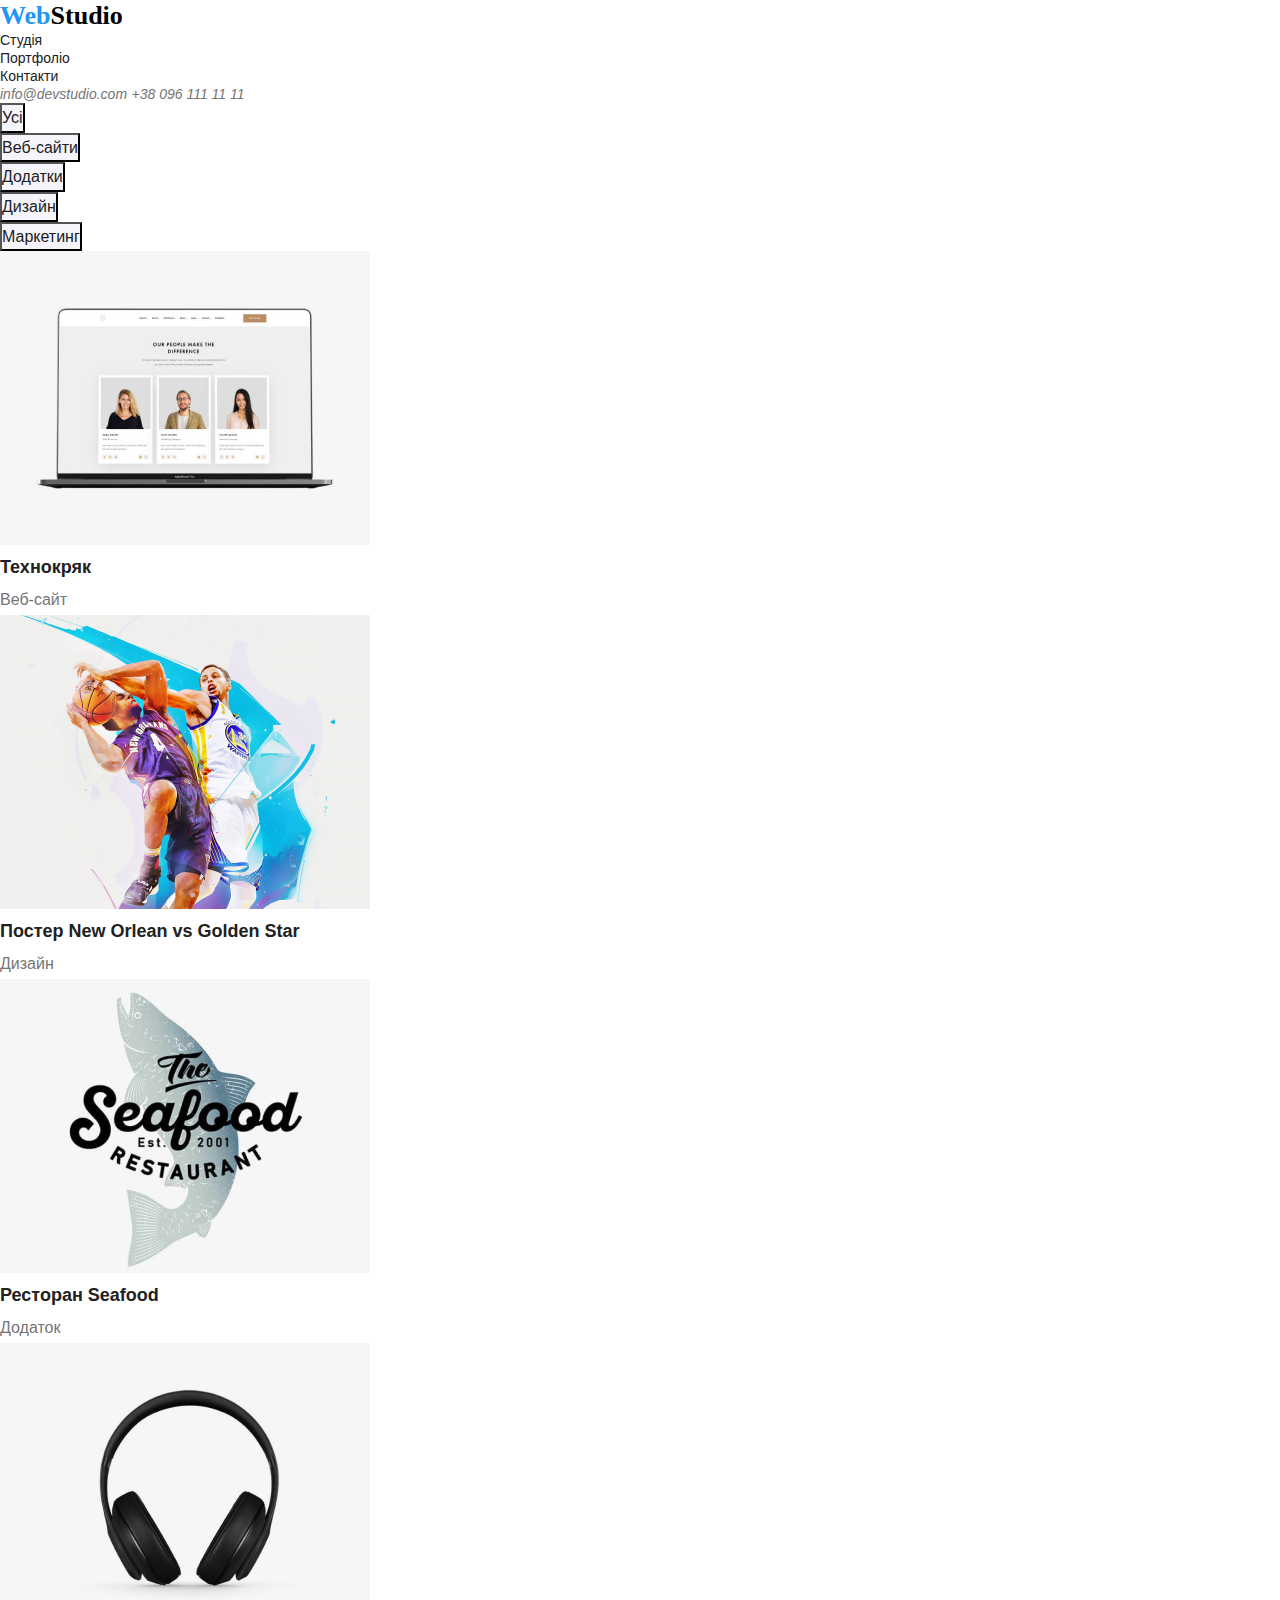
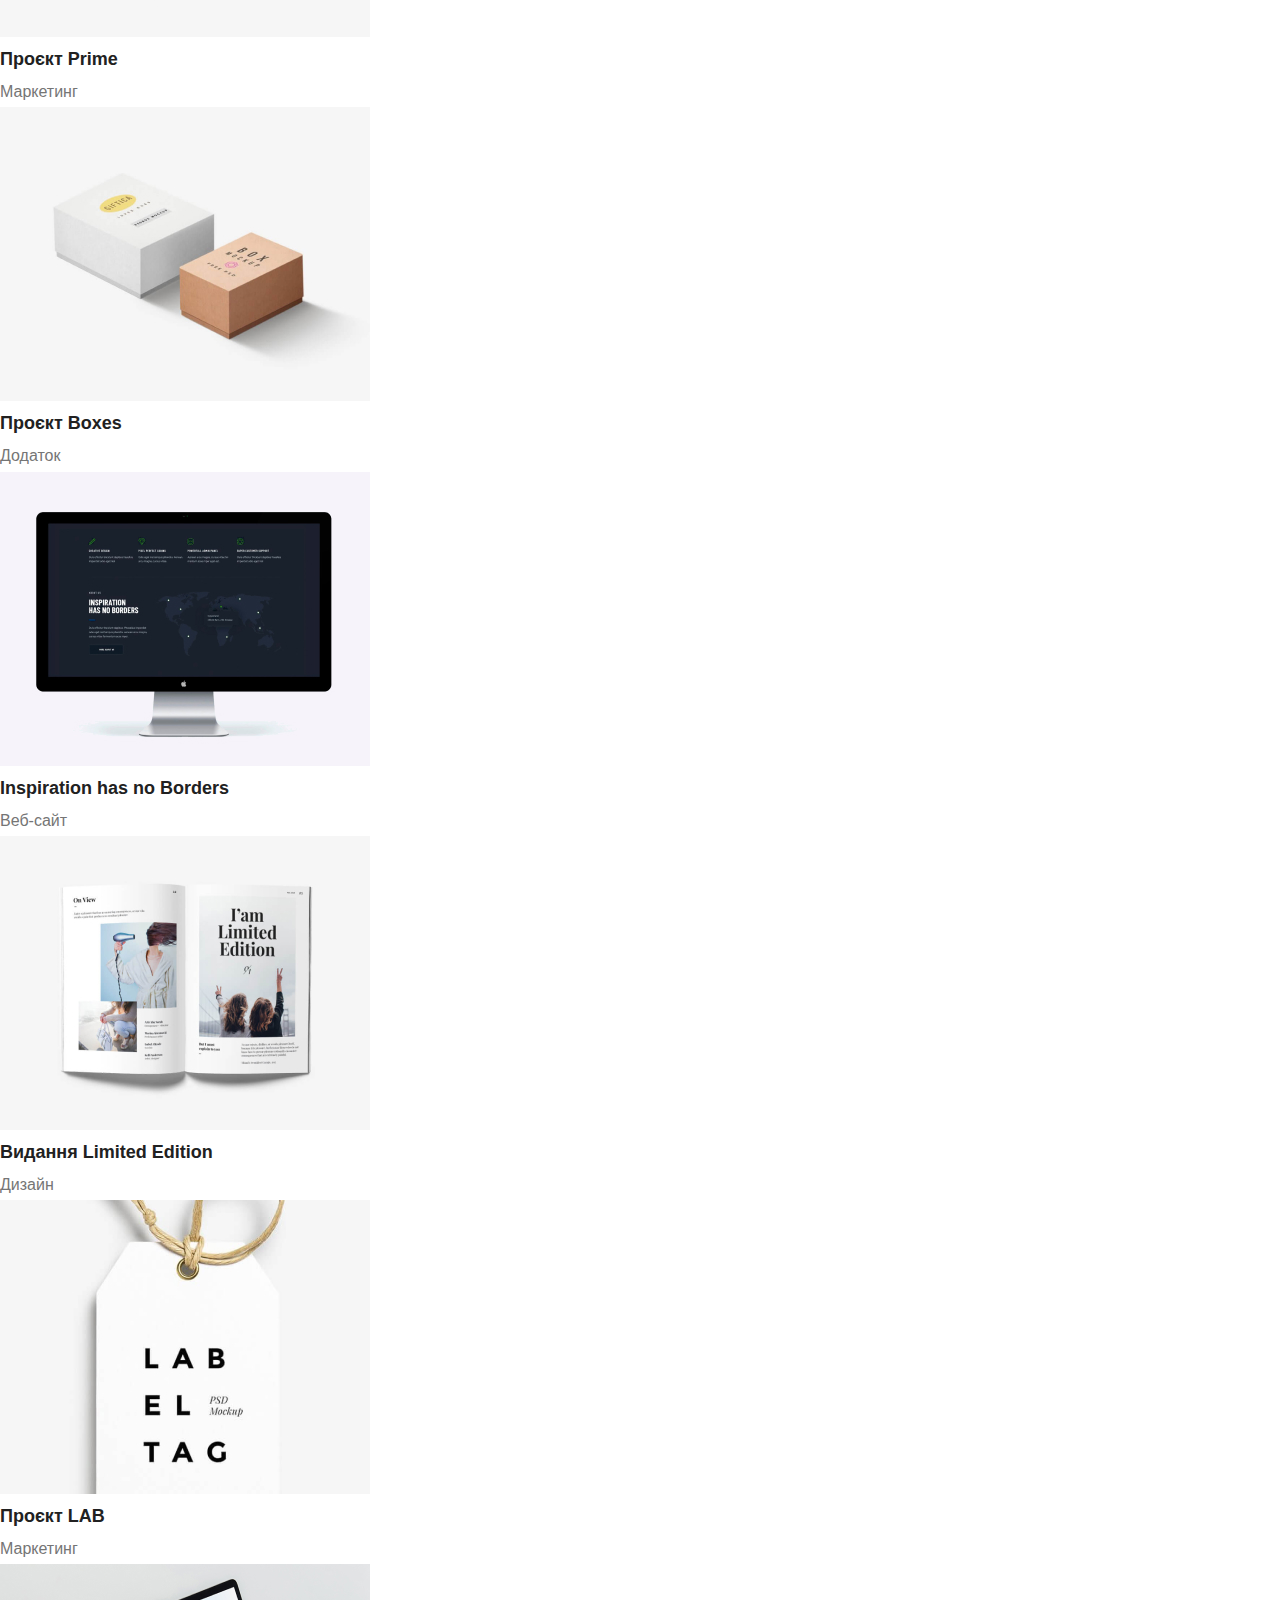
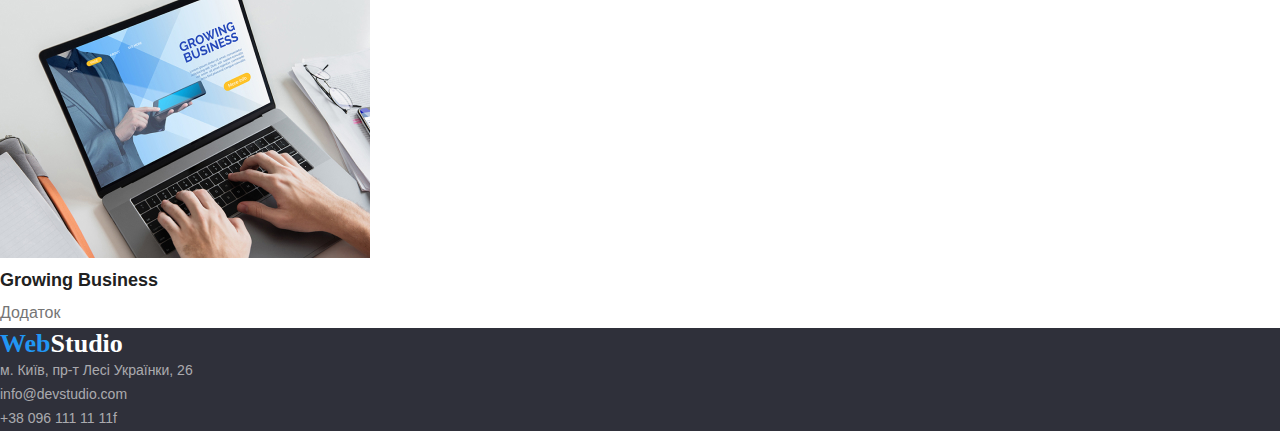
==== portfolio.html @ bfa21dd5 "hw-3" ====
<!DOCTYPE html>
<html lang="en">
<head>
    <meta charset="UTF-8">
    <meta http-equiv="X-UA-Compatible" content="IE=edge">
    <meta name="viewport" content="width=device-width, initial-scale=1.0">
    <title>Document</title>
    <link rel="preconnect" href="https://fonts.googleapis.com">
    <link rel="preconnect" href="https://fonts.gstatic.com" crossorigin>
    <link
        href="https: //fonts.googleapis.com/css2?family= Raleway :wght@700 & семья = Робото: вес @ 400; 500; 700; 900 & display=swap"
        rel="stylesheet">
    <link rel="stylesheet" href="./css/comon.css">
    <link rel="stylesheet" href="./css/style.css">
    
</head>
<body>
    <header class="header">
        <nav class="header-nav">
            <a class="header-logo" href=""><span>Web</span>Studio</a>
            <ul>
                <li><a class="header-link link" href="">Студія</a></li>
                <li><a class="header-link link" href="./portfolio.html">Портфоліо</a></li>
                <li><a class="header-link link" href="">Контакти</a></li>
            </ul>
        </nav>
        <address class="header-add">
            <a class="link" href="">info@devstudio.com</a>
            <a class="link" href="">+38 096 111 11 11</a>
        </address>
    </header>
    <main>
        <!-- section buttons -->
        <section class="buttons">
            <ul>
            <li>
                <button type="button" class="buttons-tup">Усі</button>
            </li>
            <li>
                <button type="button" class="buttons-tup">Веб-сайти</button>
            </li>
            <li>
                <button type="button" class="buttons-tup">Додатки</button>
            </li>
            <li>
                <button type="button" class="buttons-tup">Дизайн</button>
            </li>
            <li>
                <button type="button" class="buttons-tup">Маркетинг</button>
            </li>
        </section>
        <!-- section portfolio -->
        <section class="portfolio">
            <ul>
                <li>
                    <img src="./images/portfolio1.jpg" alt="" width="370">
                    <h3 class="portfolio-title">Технокряк</h3>
                    <p class="portfolio-text">Веб-сайт</p>
                </li>
                <li>
                    <img src="./images/portfolio2.jpg" alt="" width="370">
                    <h3 class="portfolio-title">Постер New Orlean vs Golden Star</h3>
                    <p class="portfolio-text">Дизайн</p>
                </li>
                <li>
                    <img src="./images/portfolio3.jpg" alt="" width="370">
                    <h3 class="portfolio-title">Ресторан Seafood</h3>
                    <p class="portfolio-text">Додаток</p>
                </li>
                <li>
                    <img src="./images/portfolio4.jpg" alt="" width="370">
                    <h3 class="portfolio-title">Проєкт Prime</h3>
                    <p class="portfolio-text">Маркетинг</p>
                </li>
                <li>
                    <img src="./images/portfolio5.jpg" alt="" width="370">
                    <h3 class="portfolio-title">Проєкт Boxes</h3>
                    <p class="portfolio-text">Додаток</p>
                </li>
                <li>
                    <img src="./images/portfolio6.jpg" alt="" width="370">
                    <h3 class="portfolio-title">Inspiration has no Borders</h3>
                    <p class="portfolio-text">Веб-сайт</p>
                </li>
                <li>
                    <img src="./images/portfolio7.jpg" alt="" width="370">
                    <h3 class="portfolio-title">Видання Limited Edition</h3>
                    <p class="portfolio-text">Дизайн</p>
                </li>
                <li>
                    <img src="./images/portfolio8.jpg" alt="" width="370">
                    <h3 class="portfolio-title">Проєкт LAB</h3>
                    <p class="portfolio-text">Маркетинг</p>
                </li>
                <li>
                    <img src="./images/portfolio9.jpg" alt="" width="370">
                    <h3 class="portfolio-title">Growing Business</h3>
                    <p class="portfolio-text">Додаток</p>
                </li>
            </ul>
        </section>
    </main>
    <footer class="footer">
        <a class="footer-logo" href=""><span>Web</span>Studio</a>
        <ul>
            <li><a class="footer-add" href="">м. Київ, пр-т Лесі Українки, 26</a></li>
            <li><a class="footer-add" href="">info@devstudio.com</a></li>
            <li><a class="footer-add" href="">+38 096 111 11 11f</a></li>
        </ul>
    </footer>
</body>
</html>
---- css/comon.css ----
* {
    margin: 0;
    padding: 0;
}

a {
    text-decoration: none;
}

body {
    font-family: Roboto, sans-serif;
}
---- css/style.css ----
:root {
    --title-color: #212121;
    --text-color: #757575;
    --bgc-color: #F5F5F5;
    --background-color: #FFFFFF;
    --button-color: #2196F3;
    --bgc-footer-color: #2F303A;
    --logo_color:#000000;
    --bcg-team-color:#F5F4FA;
    --text-footer-color: rgba(255, 255, 255, 0.6);
}

/* section header */

.header {
    background-color: var(--background-color);
}

.header-logo {
    font-family: Raleway;
    font-weight: 700;
    font-size: 26px;
    line-height: 1.2;
    color: var(--logo_color);
}

.header-logo span {
    color: var(--button-color);
}

.header-link {
    font-weight: 500;
    font-size: 14px;
    line-height: 1.14;
    color: var(--title-color);
}

.header-add a {
    font-weight: 500;
    font-size: 14px;
    line-height: 1.14;
    color: var(--text-color);
}

.link:hover,
.link:focus {
    color: var(--button-color);
}

/* section cover */

.cover {
    text-align: center;
    background-color: var(--bgc-footer-color);
}

.cover-title {
    font-weight: 900;
    font-size: 44px;
    line-height: 1.5;
    color: var(--background-color);
}

.cover-btn {
    font-weight: 700;
    font-size: 16px;
    line-height: 1.88;
    background-color: var(--button-color);
    color: var(--background-color);
}

/* section advantages */

.advantages {
    background-color: var(--bcg-color);
}

.advantages-title {
    font-weight: 700;
    font-size: 14px;
    line-height: 1.14;
    color: var(--title-color);
}

.advantages-text {
    font-weight: 400;
    font-size: 14px;
    line-height: 1.71;
    color: var(--text-color);
}
/* section emphasis */

.emphasis {
    background-color: var(--bcg-color);
}

.emphasis-title {
    font-weight: 700;
    font-size: 36px;
    line-height: 42px;
    text-align: center;
    color: var(--title-color);
}
/* section team */

.team {
    background-color: var(--bcg-team-color);
}

.team-caption {
    font-weight: 700;
    font-size: 36px;
    line-height: 1.17;
    text-align: center;
}

.team-title {
    font-weight: 500;
    font-size: 16px;
    line-height: 1.19;
    color: var(--title-color)
}

.team-text {
    font-weight: 400;
    font-size: 16px;
    line-height: 1.19;
    color: var(--text-color);
}

/* footer */

.footer {
    background-color: var(--bgc-footer-color);
}

.footer-logo {
    font-family: Raleway;
    font-weight: 700;
    font-size: 26px;
    line-height: 1.2;
    color: var(--background-color);
}

.footer-logo span {
    color: var(--button-color);
}

.footer-add {
    font-weight: 400;
    font-size: 14px;
    line-height: 1.71;
    color:var(--text-footer-color);
}

.footer-add:hover,
.footer-add:focus {
    color: var(--background-color);
}

/* section buttons */

.buttons-tup {
    font-weight: 500;
    font-size: 16px;
    line-height: 1.6;
    background-color: var(--bcg-team-color);
    color:var(--title-color);
}

.buttons-tup:hover,
.buttons-tup:focus {
    background-color: var(--button-color);
    color:var(--background-color);
}

/* section portfolio */

.portfolio-title {
    font-weight: 700;
    font-size: 18px;
    line-height: 2;
    color:var(--title-color);
}

.portfolio-text {
    font-weight: 400;
    font-size: 16px;
    line-height: 1.88;
    color: var(--text-color);
}
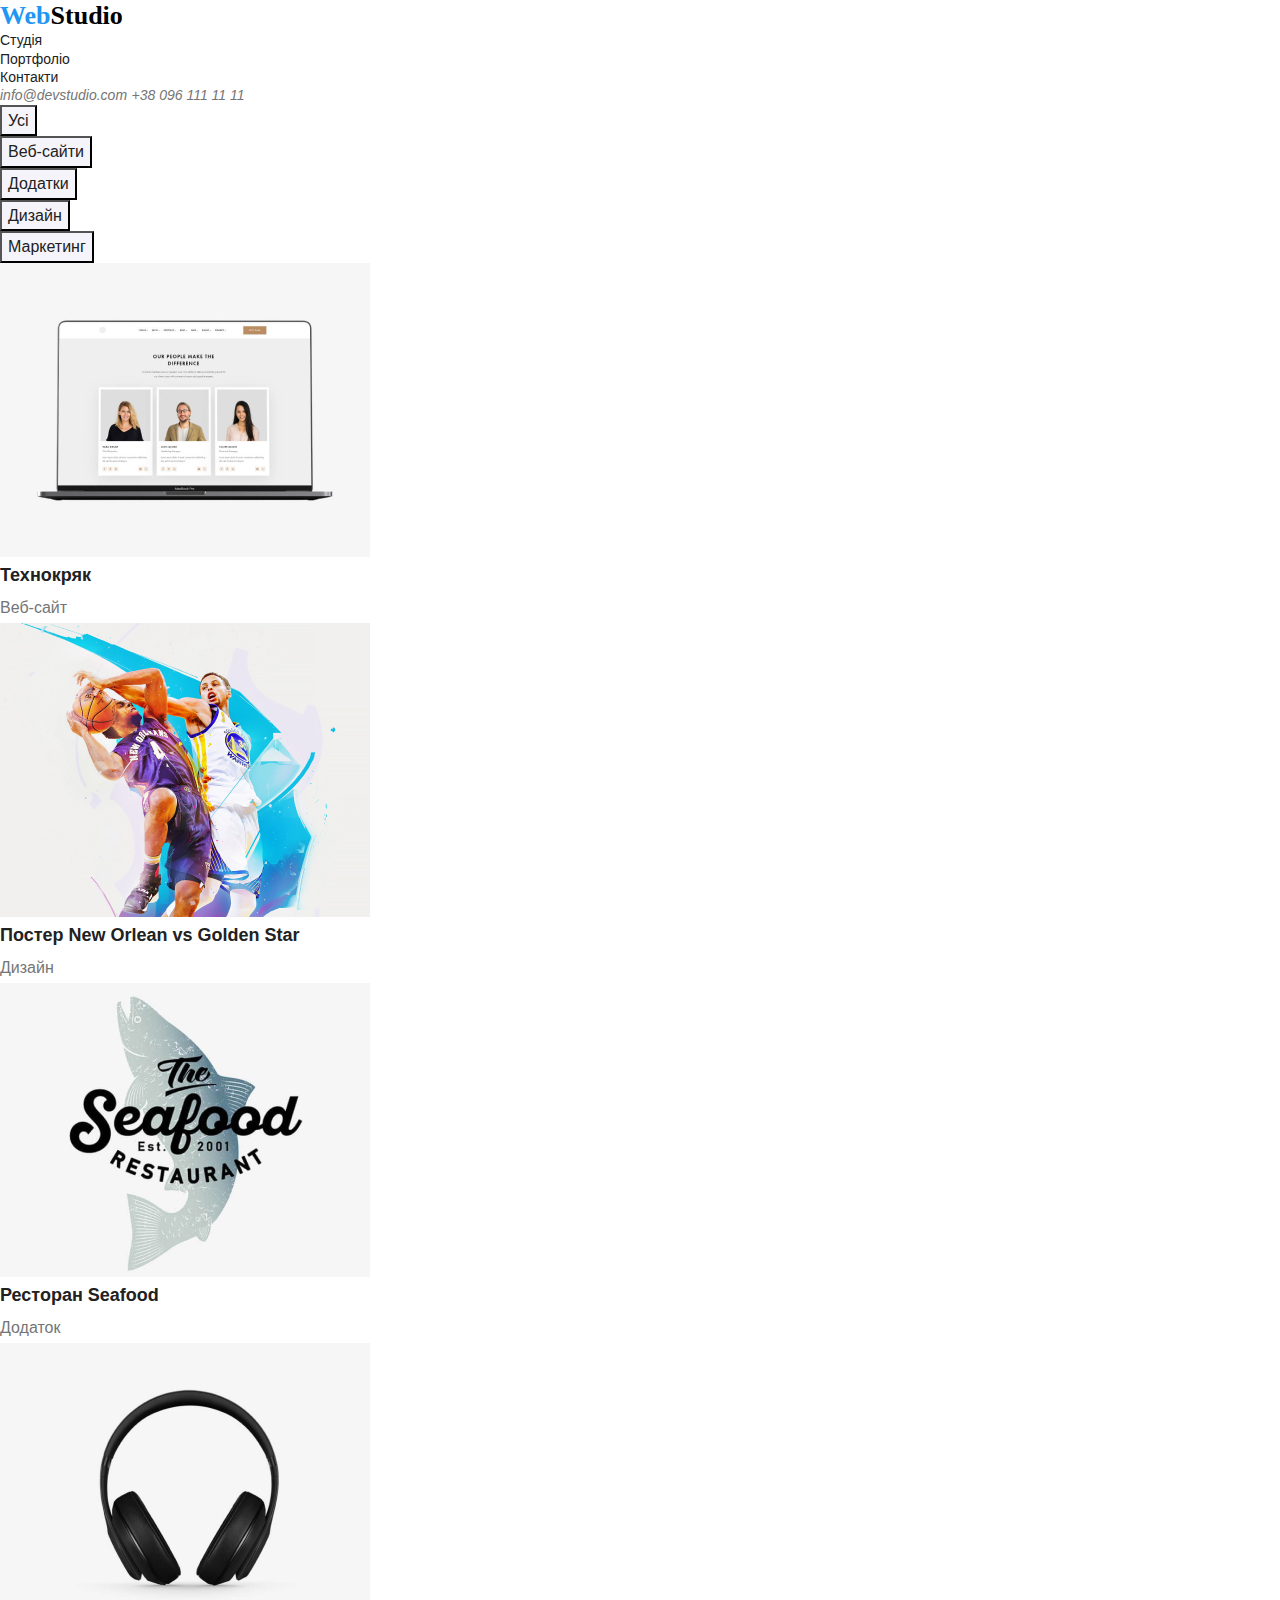
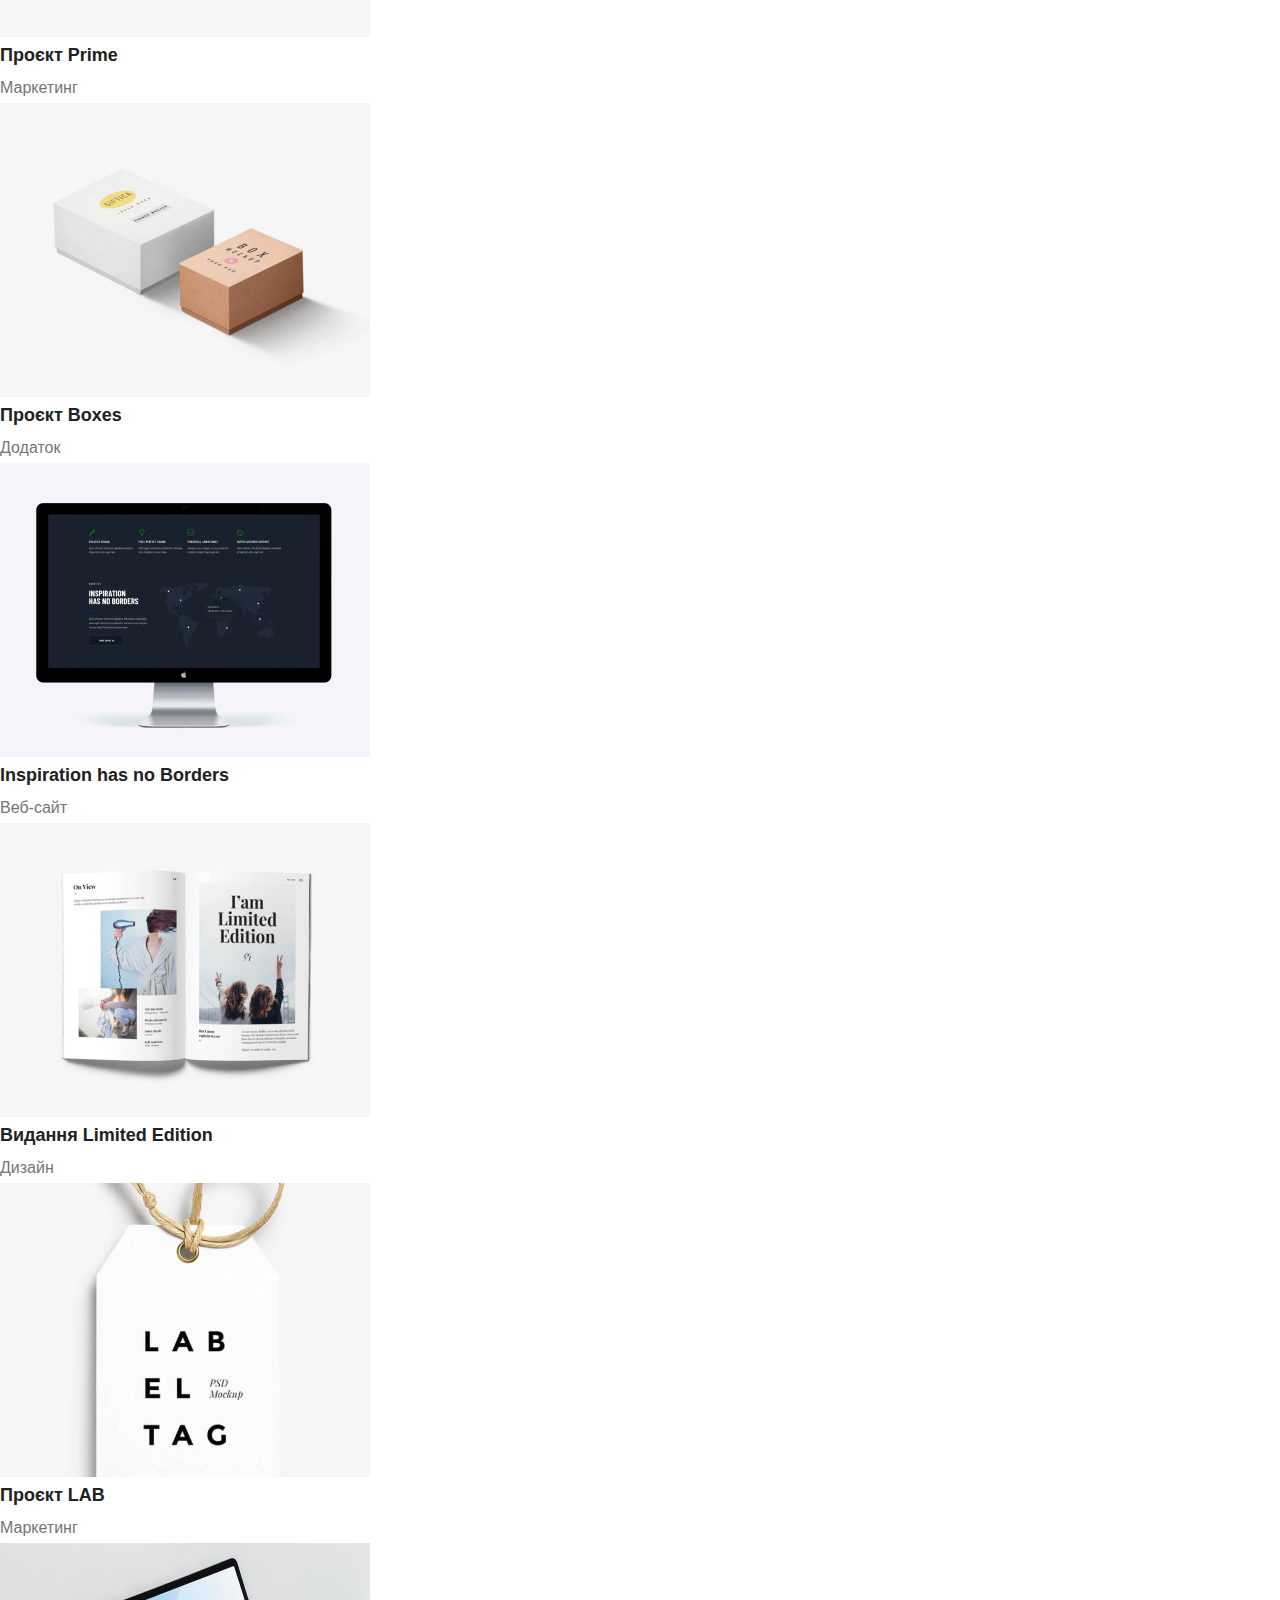
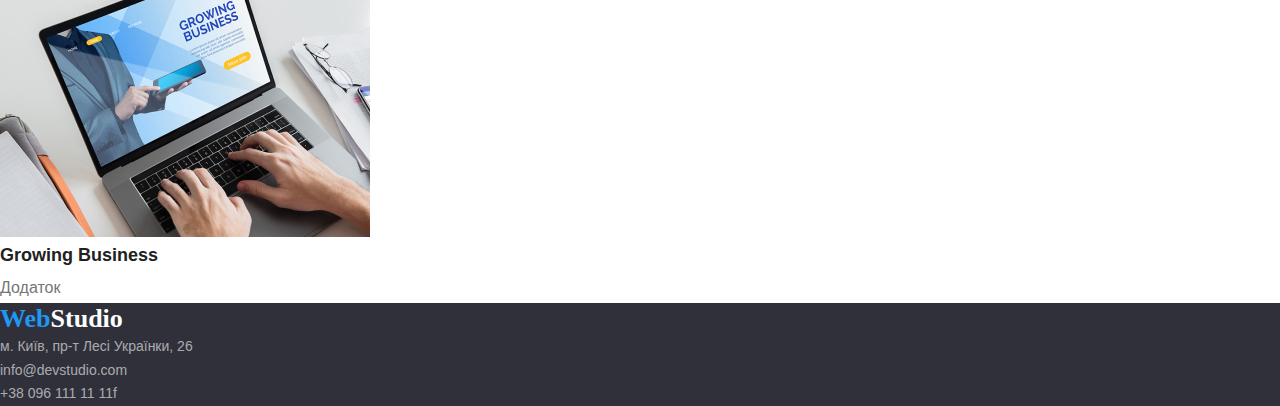
==== commit b52dae37: "hw-3" ====
--- a/portfolio.html
+++ b/portfolio.html
@@ -10,6 +10,7 @@
     <link
         href="https: //fonts.googleapis.com/css2?family= Raleway :wght@700 & семья = Робото: вес @ 400; 500; 700; 900 & display=swap"
         rel="stylesheet">
+        <link rel="stylesheet" href="https://cdnjs.cloudflare.com/ajax/libs/modern-normalize/2.0.0/modern-normalize.min.css">
     <link rel="stylesheet" href="./css/comon.css">
     <link rel="stylesheet" href="./css/style.css">
     
@@ -19,7 +20,7 @@
         <nav class="header-nav">
             <a class="header-logo" href=""><span>Web</span>Studio</a>
             <ul>
-                <li><a class="header-link link" href="">Студія</a></li>
+                <li><a class="header-link link" href="./index.html">Студія</a></li>
                 <li><a class="header-link link" href="./portfolio.html">Портфоліо</a></li>
                 <li><a class="header-link link" href="">Контакти</a></li>
             </ul>
--- a/css/comon.css
+++ b/css/comon.css
@@ -1,10 +1,30 @@
-* {
-    margin: 0;
-    padding: 0;
+a {
+    text-decoration: none;
 }
 
-a {
-    text-decoration: none;
+img {
+    margin: 0px;
+    padding: 0px;
+    display: block;
+    max-width: 100%;
+    height: auto;
+}
+
+h1,
+h2,
+h3,
+h4,
+h5,
+h6,
+p,
+button {
+    margin: 0px;
+}
+
+ul {
+    margin: 0px;
+    padding: 0px;
+    list-style: none;
 }
 
 body {
--- a/css/style.css
+++ b/css/style.css
@@ -10,6 +10,18 @@
     --text-footer-color: rgba(255, 255, 255, 0.6);
 }
 
+.conteiner {
+    width: 1200px;
+    margin: 0 auto;
+    padding-left: 15px;
+    padding-right: 15px;
+}
+
+.section {
+    padding-top: 94px;
+    padding-bottom: 94px;
+}
+
 /* section header */
 
 .header {
@@ -50,11 +62,14 @@
 /* section cover */
 
 .cover {
+    padding-top: 200px;
+    padding-bottom: 200px;
     text-align: center;
     background-color: var(--bgc-footer-color);
 }
 
 .cover-title {
+    margin-bottom: 30px;
     font-weight: 900;
     font-size: 44px;
     line-height: 1.5;
@@ -62,9 +77,12 @@
 }
 
 .cover-btn {
+    padding: 10px 32px;
     font-weight: 700;
     font-size: 16px;
     line-height: 1.88;
+    border-radius: 4px;
+    border: none;
     background-color: var(--button-color);
     color: var(--background-color);
 }
@@ -79,6 +97,7 @@
     font-weight: 700;
     font-size: 14px;
     line-height: 1.14;
+    margin-bottom: 10px;
     color: var(--title-color);
 }
 
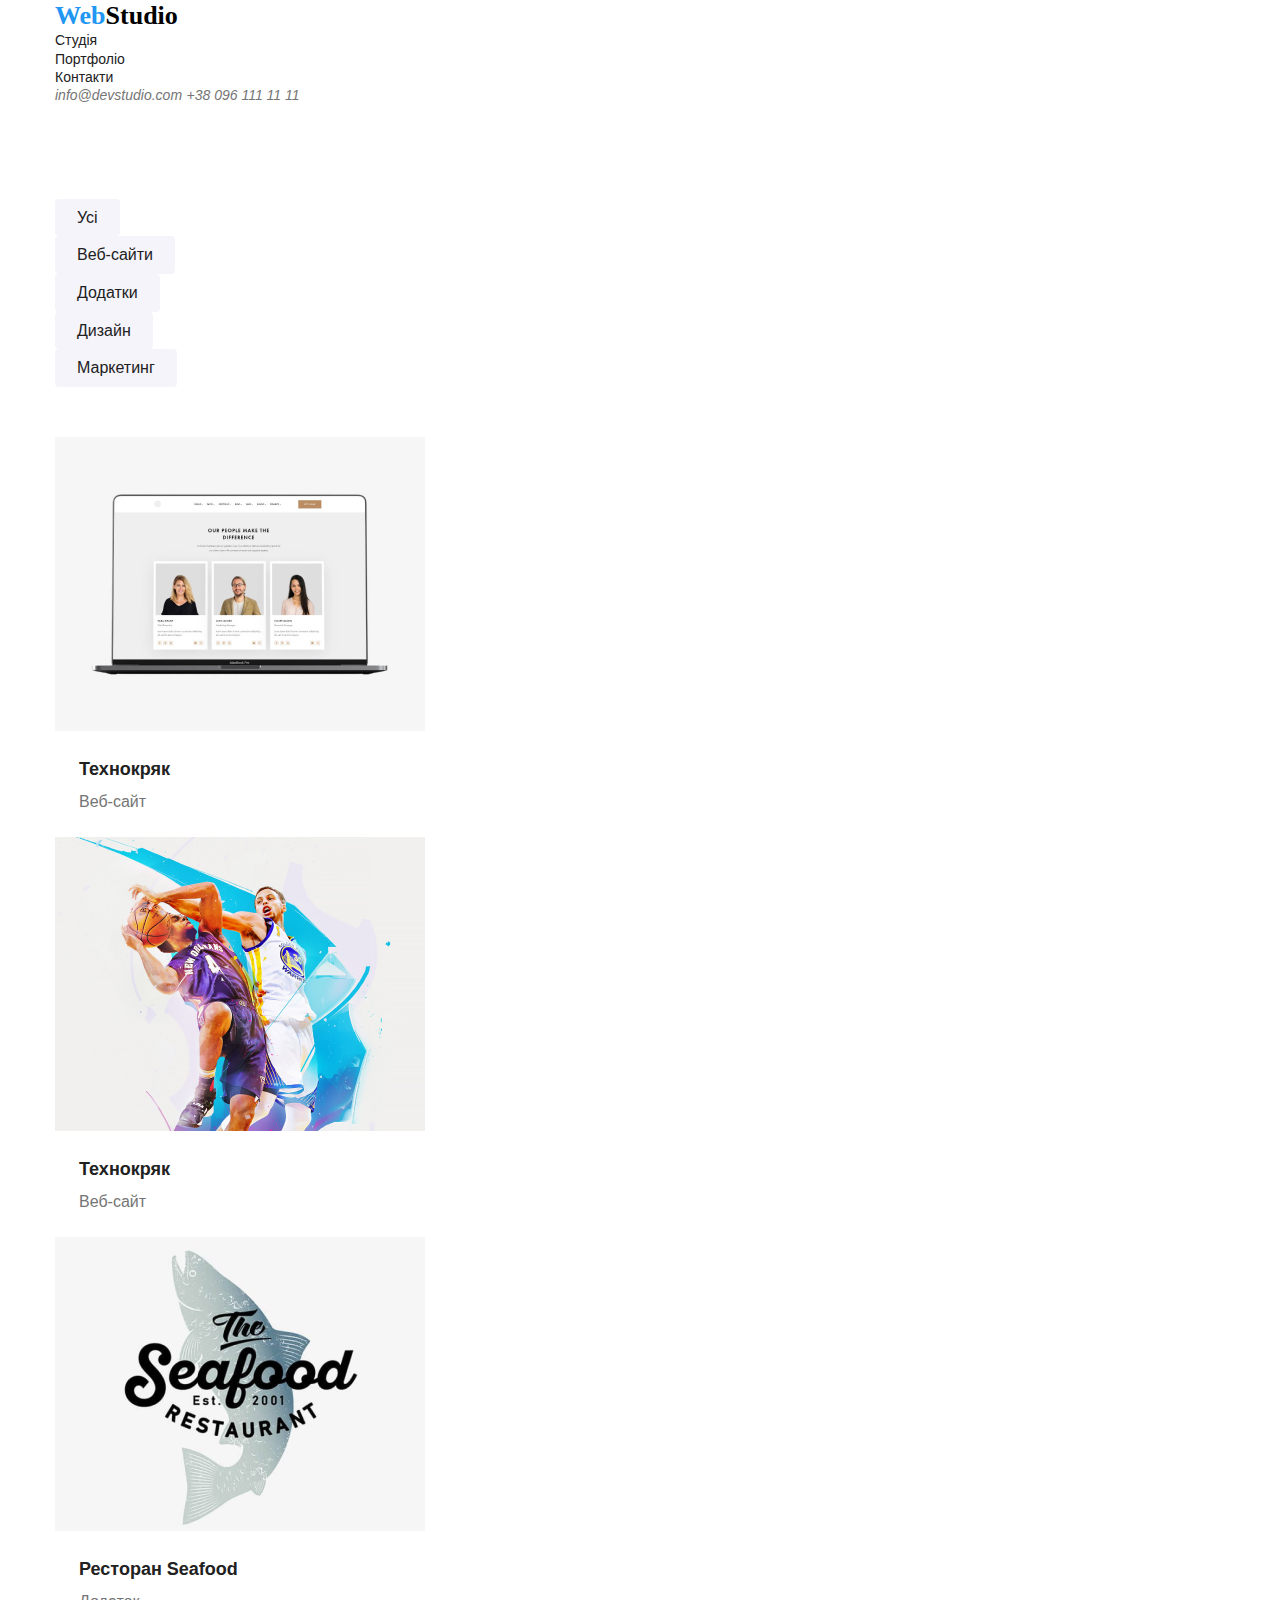
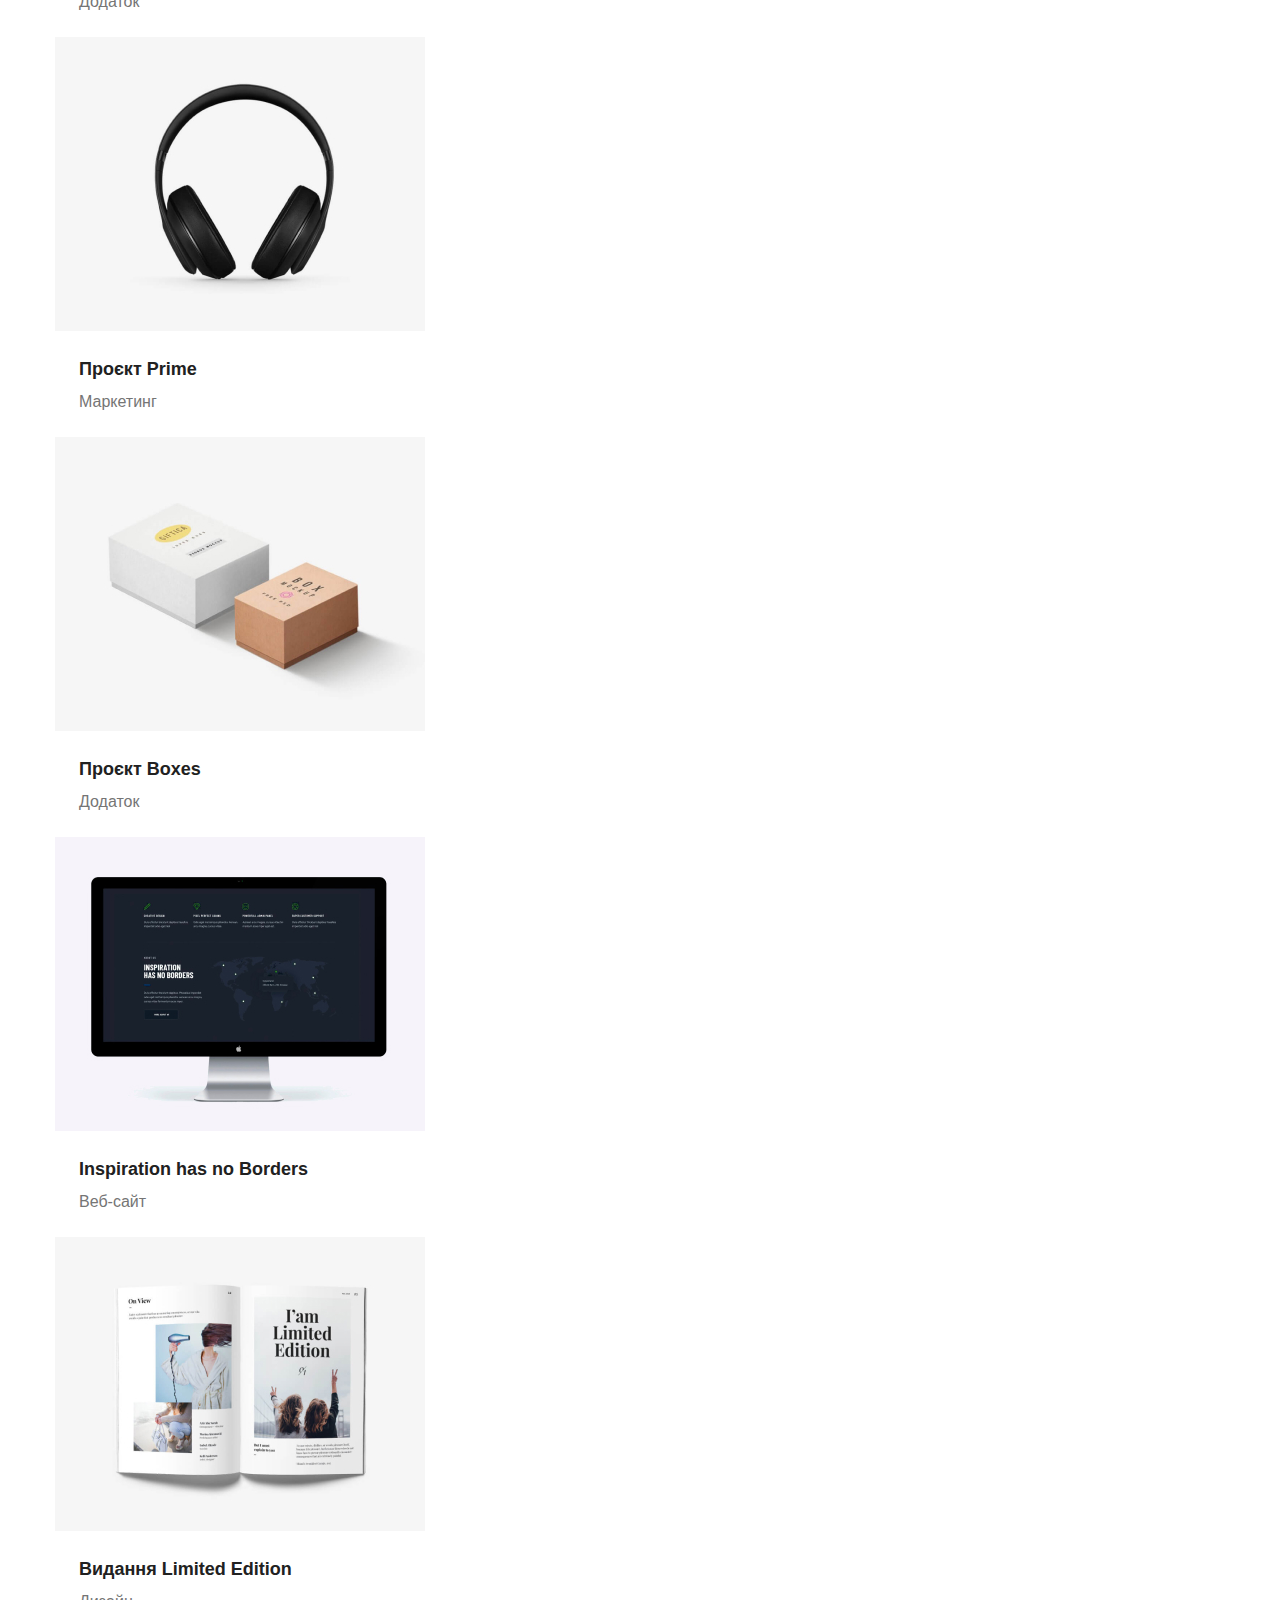
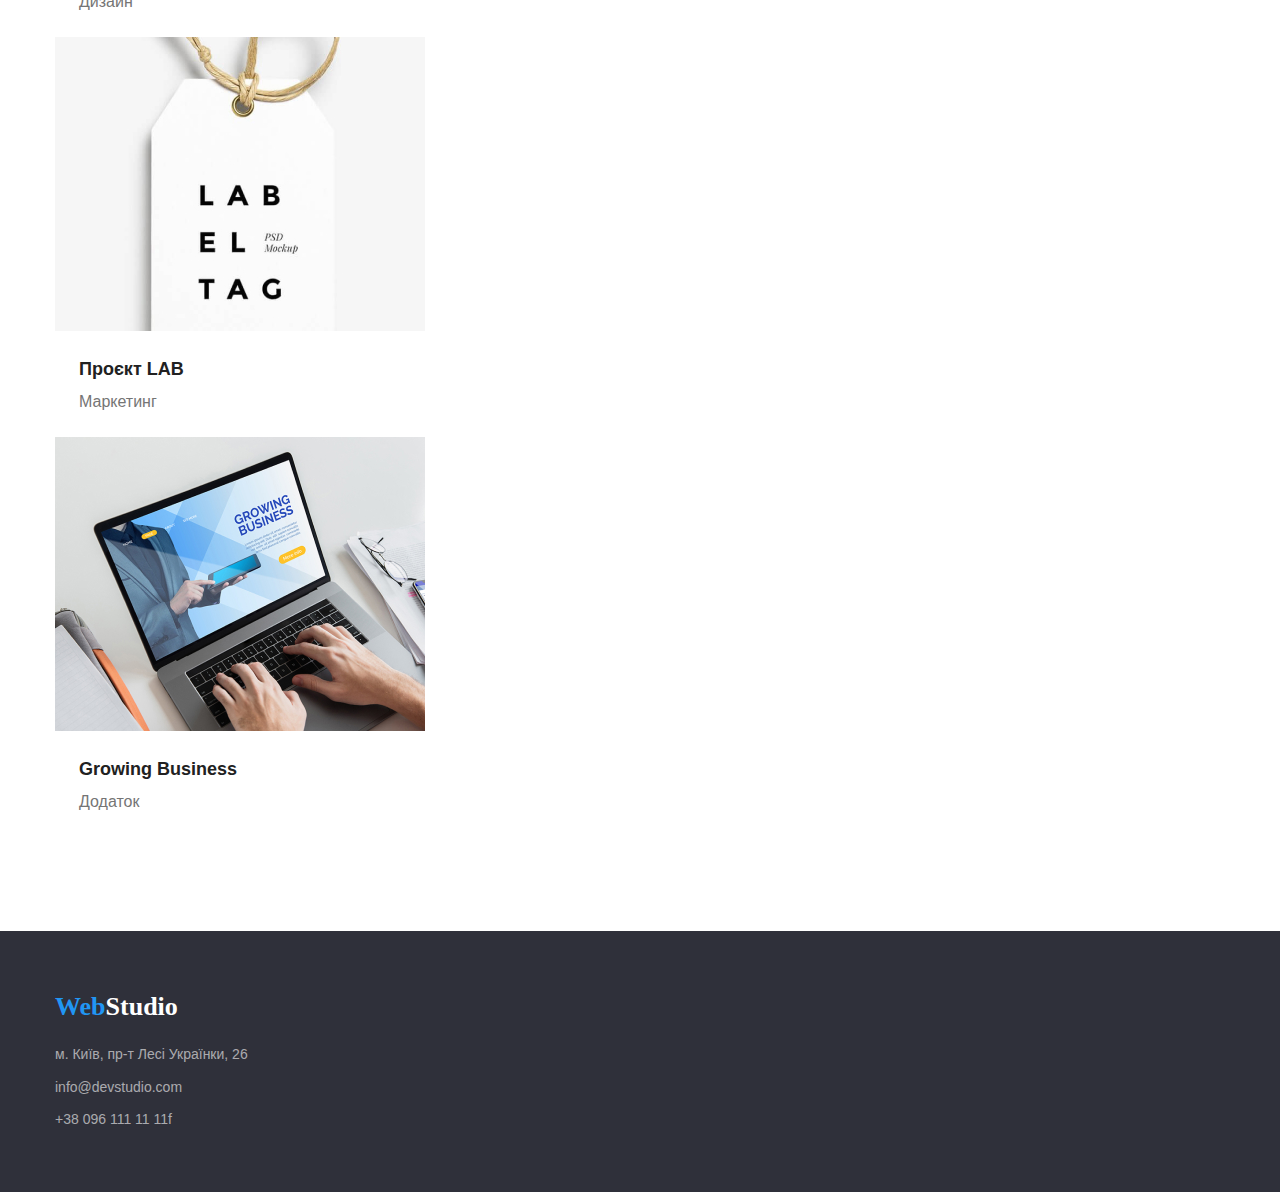
==== commit 10ae9872: "hw" ====
--- a/portfolio.html
+++ b/portfolio.html
@@ -17,97 +17,123 @@
 </head>
 <body>
     <header class="header">
-        <nav class="header-nav">
-            <a class="header-logo" href=""><span>Web</span>Studio</a>
-            <ul>
-                <li><a class="header-link link" href="./index.html">Студія</a></li>
-                <li><a class="header-link link" href="./portfolio.html">Портфоліо</a></li>
-                <li><a class="header-link link" href="">Контакти</a></li>
-            </ul>
-        </nav>
-        <address class="header-add">
-            <a class="link" href="">info@devstudio.com</a>
-            <a class="link" href="">+38 096 111 11 11</a>
-        </address>
+        <div class="conteiner">
+            <nav class="header-nav">
+                <a class="header-logo" href=""><span>Web</span>Studio</a>
+                <ul>
+                    <li><a class="header-link link" href="./index.html">Студія</a></li>
+                    <li><a class="header-link link" href="./portfolio.html">Портфоліо</a></li>
+                    <li><a class="header-link link" href="">Контакти</a></li>
+                </ul>
+            </nav>
+            <address class="header-add">
+                <a class="link" href="">info@devstudio.com</a>
+                <a class="link" href="">+38 096 111 11 11</a>
+            </address>
+        </div>
     </header>
     <main>
         <!-- section buttons -->
         <section class="buttons">
-            <ul>
-            <li>
-                <button type="button" class="buttons-tup">Усі</button>
-            </li>
-            <li>
-                <button type="button" class="buttons-tup">Веб-сайти</button>
-            </li>
-            <li>
-                <button type="button" class="buttons-tup">Додатки</button>
-            </li>
-            <li>
-                <button type="button" class="buttons-tup">Дизайн</button>
-            </li>
-            <li>
-                <button type="button" class="buttons-tup">Маркетинг</button>
-            </li>
+            <div class="conteiner">
+                <ul>
+                    <li>
+                        <button type="button" class="buttons-tup">Усі</button>
+                    </li>
+                    <li>
+                        <button type="button" class="buttons-tup">Веб-сайти</button>
+                    </li>
+                    <li>
+                        <button type="button" class="buttons-tup">Додатки</button>
+                    </li>
+                    <li>
+                        <button type="button" class="buttons-tup">Дизайн</button>
+                    </li>
+                    <li>
+                        <button type="button" class="buttons-tup">Маркетинг</button>
+                    </li>
+            </div>
         </section>
         <!-- section portfolio -->
         <section class="portfolio">
-            <ul>
-                <li>
-                    <img src="./images/portfolio1.jpg" alt="" width="370">
-                    <h3 class="portfolio-title">Технокряк</h3>
-                    <p class="portfolio-text">Веб-сайт</p>
-                </li>
-                <li>
-                    <img src="./images/portfolio2.jpg" alt="" width="370">
-                    <h3 class="portfolio-title">Постер New Orlean vs Golden Star</h3>
-                    <p class="portfolio-text">Дизайн</p>
-                </li>
-                <li>
-                    <img src="./images/portfolio3.jpg" alt="" width="370">
-                    <h3 class="portfolio-title">Ресторан Seafood</h3>
-                    <p class="portfolio-text">Додаток</p>
-                </li>
-                <li>
-                    <img src="./images/portfolio4.jpg" alt="" width="370">
-                    <h3 class="portfolio-title">Проєкт Prime</h3>
-                    <p class="portfolio-text">Маркетинг</p>
-                </li>
-                <li>
-                    <img src="./images/portfolio5.jpg" alt="" width="370">
-                    <h3 class="portfolio-title">Проєкт Boxes</h3>
-                    <p class="portfolio-text">Додаток</p>
-                </li>
-                <li>
-                    <img src="./images/portfolio6.jpg" alt="" width="370">
-                    <h3 class="portfolio-title">Inspiration has no Borders</h3>
-                    <p class="portfolio-text">Веб-сайт</p>
-                </li>
-                <li>
-                    <img src="./images/portfolio7.jpg" alt="" width="370">
-                    <h3 class="portfolio-title">Видання Limited Edition</h3>
-                    <p class="portfolio-text">Дизайн</p>
-                </li>
-                <li>
-                    <img src="./images/portfolio8.jpg" alt="" width="370">
-                    <h3 class="portfolio-title">Проєкт LAB</h3>
-                    <p class="portfolio-text">Маркетинг</p>
-                </li>
-                <li>
-                    <img src="./images/portfolio9.jpg" alt="" width="370">
-                    <h3 class="portfolio-title">Growing Business</h3>
-                    <p class="portfolio-text">Додаток</p>
-                </li>
-            </ul>
+            <div class="conteiner">
+                <ul>
+                    <li>
+                        <img src="./images/portfolio1.jpg" alt="" width="370">
+                        <div class="portfolio-list">
+                            <h3 class="portfolio-title">Технокряк</h3>
+                            <p class="portfolio-text">Веб-сайт</p>
+                        </div>
+                    </li>
+                    <li>
+                        <img src="./images/portfolio2.jpg" alt="" width="370">
+                        <div class="portfolio-list">
+                            <h3 class="portfolio-title">Технокряк</h3>
+                            <p class="portfolio-text">Веб-сайт</p>
+                        </div>
+                    </li>
+                    <li>
+                        <img src="./images/portfolio3.jpg" alt="" width="370">
+                        <div class="portfolio-list">
+                            <h3 class="portfolio-title">Ресторан Seafood</h3>
+                            <p class="portfolio-text">Додаток</p>
+                        </div>
+                    </li>
+                    <li>
+                        <img src="./images/portfolio4.jpg" alt="" width="370">
+                        <div class="portfolio-list">
+                            <h3 class="portfolio-title">Проєкт Prime</h3>
+                            <p class="portfolio-text">Маркетинг</p>
+                        </div>
+                    </li>
+                    <li>
+                        <img src="./images/portfolio5.jpg" alt="" width="370">
+                        <div class="portfolio-list">
+                            <h3 class="portfolio-title">Проєкт Boxes</h3>
+                            <p class="portfolio-text">Додаток</p>
+                        </div>
+                    </li>
+                    <li>
+                        <img src="./images/portfolio6.jpg" alt="" width="370">
+                        <div class="portfolio-list">
+                            <h3 class="portfolio-title">Inspiration has no Borders</h3>
+                            <p class="portfolio-text">Веб-сайт</p>
+                        </div>
+                    </li>
+                    <li>
+                        <img src="./images/portfolio7.jpg" alt="" width="370">
+                        <div class="portfolio-list">
+                            <h3 class="portfolio-title">Видання Limited Edition</h3>
+                            <p class="portfolio-text">Дизайн</p>
+                        </div>
+                    </li>
+                    <li>
+                        <img src="./images/portfolio8.jpg" alt="" width="370">
+                        <div class="portfolio-list">
+                            <h3 class="portfolio-title">Проєкт LAB</h3>
+                            <p class="portfolio-text">Маркетинг</p>
+                        </div>
+                    </li>
+                    <li>
+                        <img src="./images/portfolio9.jpg" alt="" width="370">
+                        <div class="portfolio-list">
+                            <h3 class="portfolio-title">Growing Business</h3>
+                            <p class="portfolio-text">Додаток</p>
+                        </div>
+                    </li>
+                </ul>
+            </div>
         </section>
     </main>
     <footer class="footer">
-        <a class="footer-logo" href=""><span>Web</span>Studio</a>
-        <ul>
-            <li><a class="footer-add" href="">м. Київ, пр-т Лесі Українки, 26</a></li>
-            <li><a class="footer-add" href="">info@devstudio.com</a></li>
-            <li><a class="footer-add" href="">+38 096 111 11 11f</a></li>
-        </ul>
+        <div class="conteiner">
+            <a class="footer-logo" href=""><span>Web</span>Studio</a>
+            <ul>
+                <li class="footer-list"><a class="footer-add" href="">м. Київ, пр-т Лесі Українки, 26</a></li>
+                <li class="footer-list"><a class="footer-add" href="">info@devstudio.com</a></li>
+                <li class="footer-list"><a class="footer-add" href="">+38 096 111 11 11f</a></li>
+            </ul>
+        </div>
     </footer>
 </body>
 </html>--- a/css/style.css
+++ b/css/style.css
@@ -114,6 +114,7 @@
 }
 
 .emphasis-title {
+    margin-bottom: 50px;
     font-weight: 700;
     font-size: 36px;
     line-height: 42px;
@@ -127,6 +128,7 @@
 }
 
 .team-caption {
+    margin-bottom: 50px;
     font-weight: 700;
     font-size: 36px;
     line-height: 1.17;
@@ -134,6 +136,7 @@
 }
 
 .team-title {
+    margin-top: 30px;
     font-weight: 500;
     font-size: 16px;
     line-height: 1.19;
@@ -141,6 +144,8 @@
 }
 
 .team-text {
+    margin-top: 10px;
+    margin-bottom: 30px;
     font-weight: 400;
     font-size: 16px;
     line-height: 1.19;
@@ -150,6 +155,8 @@
 /* footer */
 
 .footer {
+    padding-top: 60px;
+    padding-bottom: 60px;
     background-color: var(--bgc-footer-color);
 }
 
@@ -162,6 +169,8 @@
 }
 
 .footer-logo span {
+    display: inline-block;
+    margin-bottom: 20px;
     color: var(--button-color);
 }
 
@@ -172,6 +181,10 @@
     color:var(--text-footer-color);
 }
 
+.footer-list:not(:last-child) {
+    margin-bottom: 9px;
+}
+
 .footer-add:hover,
 .footer-add:focus {
     color: var(--background-color);
@@ -179,7 +192,15 @@
 
 /* section buttons */
 
+.buttons {
+    margin-top: 94px;
+    margin-bottom: 50px;
+}
+
 .buttons-tup {
+    padding: 6px 22px;
+    border-radius: 4px;
+    border: none;
     font-weight: 500;
     font-size: 16px;
     line-height: 1.6;
@@ -195,6 +216,14 @@
 
 /* section portfolio */
 
+.portfolio {
+    padding-bottom: 94px;
+}
+
+.portfolio-list {
+    padding: 20px 24px;
+}
+
 .portfolio-title {
     font-weight: 700;
     font-size: 18px;
